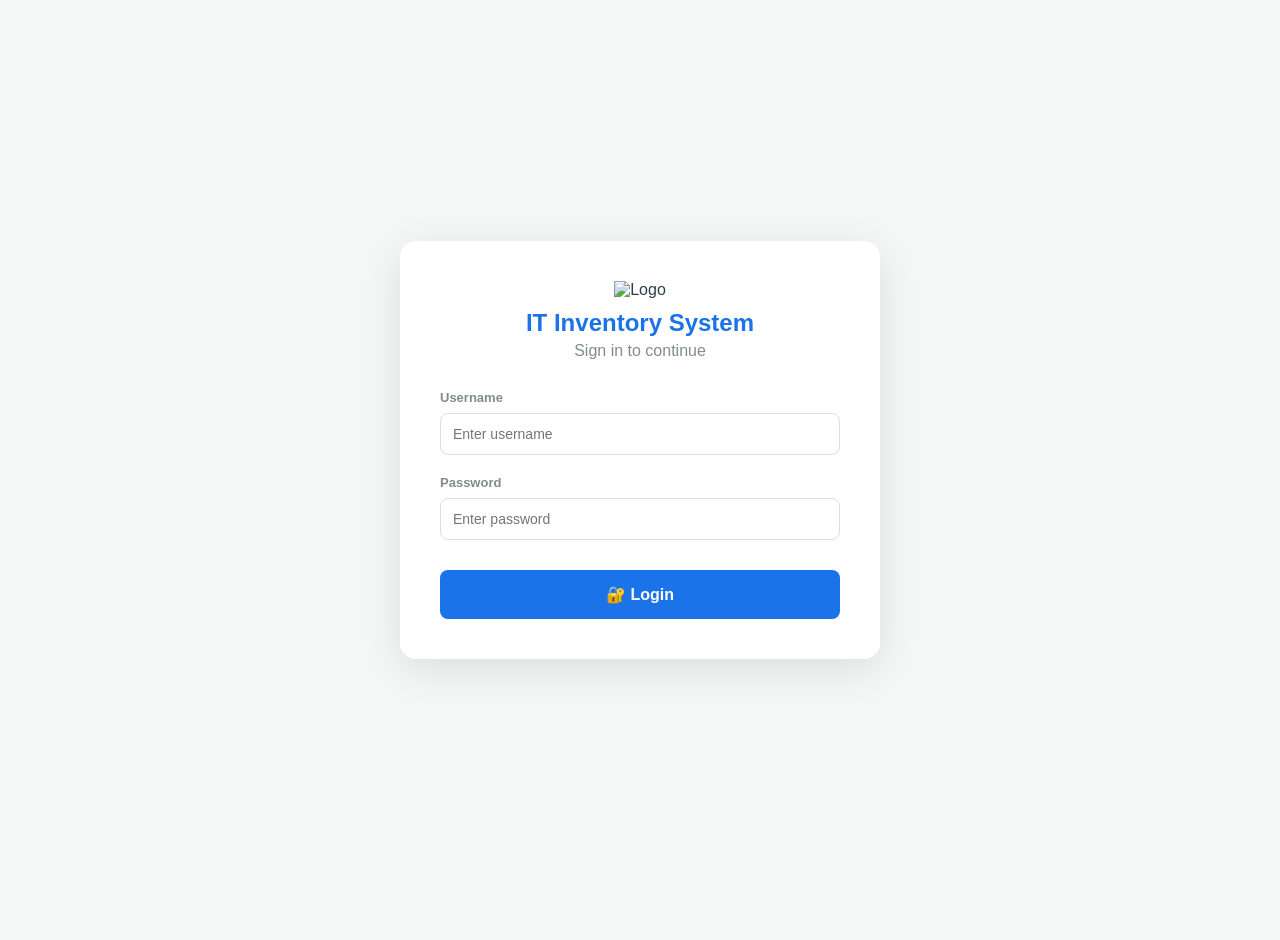
==== index.html @ d0b5bdcf "Revert "t pushRevert "feat: remove picture_url from all files"" This reverts commit 2f4047de39fd70bd" ====
<!DOCTYPE html>
<html lang="en">

<head>
    <meta charset="utf-8">
    <meta name="viewport" content="width=device-width, initial-scale=1.0, maximum-scale=1.0, user-scalable=no">
    <link rel="icon" href="https://i.ibb.co/LzkKyQFh/logo.png" type="image/png">
    <title>IT Inventory System</title>
    <link rel="stylesheet" href="style.css">
    <script src="https://unpkg.com/html5-qrcode@2.3.8/html5-qrcode.min.js"></script>
    <script src="https://cdnjs.cloudflare.com/ajax/libs/qrcodejs/1.0.0/qrcode.min.js"></script>
    <script src="https://cdnjs.cloudflare.com/ajax/libs/xlsx/0.18.5/xlsx.full.min.js"></script>
    <a id="adminLink" href="admin.html"
        style="display:none; position:absolute; right:50px; top:10px; background:#6f42c1; font-size:13px; padding:6px 12px; border-radius:8px; color:white; text-decoration:none;">⚙️
        Admin</a>
</head>

<body>

    <!-- =========================================================
     🔐 LOGIN PAGE
     ========================================================= -->
    <div id="loginPage"
        style="display:none; position:fixed; top:0; left:0; width:100%; height:100%; background:#f4f7f6; z-index:9999; align-items:center; justify-content:center;">
        <div
            style="background:white; padding:40px; border-radius:16px; box-shadow:0 10px 40px rgba(0,0,0,0.1); width:90%; max-width:400px;">
            <div style="text-align:center; margin-bottom:30px;">
                <img src="https://i.ibb.co/LzkKyQFh/logo.png" alt="Logo" style="max-height:50px; margin-bottom:10px;">
                <h2 style="color:#1a73e8; margin:0;">IT Inventory System</h2>
                <p style="color:#7f8c8d; margin:5px 0 0 0;">Sign in to continue</p>
            </div>
            <form id="loginForm">
                <div class="form-group">
                    <label>Username</label>
                    <input type="text" id="loginUsername" placeholder="Enter username" required>
                </div>
                <div class="form-group">
                    <label>Password</label>
                    <input type="password" id="loginPassword" placeholder="Enter password" required>
                </div>
                <div id="loginError"
                    style="display:none; background:#fce8e8; color:#c5221f; padding:10px; border-radius:8px; margin-bottom:15px; font-size:14px;">
                </div>
                <button type="submit" id="loginBtn" class="btn-submit" style="background:#1a73e8;">🔐 Login</button>
            </form>
        </div>
    </div>

    <!-- =========================================================
     🏠 MAIN APP
     ========================================================= -->
    <div id="mainApp" style="display:none;">

        <div style="text-align:center; margin-bottom:10px; position:relative; padding:10px 0;">
        
            <div style="text-align:center; margin-bottom:10px; padding:10px;">
            
                <!-- ღილაკები — ზედა ზოლი -->
                <div style="display:flex; justify-content:space-between; align-items:center; margin-bottom:10px;">
                    <div style="display:flex; gap:6px;">
                        <button onclick="handleLogout()"
                            style="background:#dc3545; border:none; font-size:13px; padding:6px 12px; border-radius:8px; cursor:pointer; color:white; min-width:unset; flex:none;">🚪
                            Logout</button>
                        <button onclick="openProfileModal()"
                            style="background:#6c757d; border:none; font-size:13px; padding:6px 12px; border-radius:8px; cursor:pointer; color:white; min-width:unset; flex:none;">👤
                            Profile</button>
                        <a id="adminLink" href="admin.html"
                            style="display:none; background:#6f42c1; font-size:13px; padding:6px 12px; border-radius:8px; color:white; text-decoration:none;">⚙️
                            Admin</a>
                    </div>
                    <button id="themeToggle" onclick="toggleTheme()"
                        style="background:none; border:none; font-size:26px; cursor:pointer; color:inherit; min-width:unset; flex:none;">🌙</button>
                </div>
            
                <!-- ლოგო და სათაური -->
                <img src="https://i.ibb.co/LzkKyQFh/logo.png" alt="Logo" style="max-height:50px;">
                <h1>IT Inventory System</h1>
                <div id="userDisplay" style="color:#7f8c8d; font-size:13px; margin-top:-10px;"></div>
            </div>

        <div class="tabs">
            <button class="tab-btn active" onclick="switchTab('dashboard')" id="btn-dashboard">📊 Dashboard</button>
            <button class="tab-btn" onclick="switchTab('inventory')" id="btn-inventory">📦 Inventory</button>
            <button class="tab-btn" onclick="switchTab('history')" id="btn-history">📜 History</button>
        </div>

        <!-- DASHBOARD -->
        <div id="view-dashboard" class="tab-content active">
            <div id="dash-message" class="message loading">⏳ Loading Dashboard Data...</div>
            <div class="kpi-container" id="kpi-section" style="display:none;">
                <div class="kpi-card" onclick="switchTab('inventory'); clearFilters();" title="View Full List">
                    <div class="kpi-info"><span class="kpi-title">Unique Items</span><span class="kpi-value"
                            id="kpi-unique">0</span></div>
                    <div class="kpi-icon">📋</div>
                </div>
                <div class="kpi-card success" onclick="switchTab('inventory'); clearFilters();" title="View Full List">
                    <div class="kpi-info"><span class="kpi-title">Total Quantity</span><span class="kpi-value"
                            id="kpi-total">0</span></div>
                    <div class="kpi-icon">📦</div>
                </div>
                <div class="kpi-card warning" onclick="filterSpecial('lowStockIT')" title="IT Warehouse Low Stock">
                    <div class="kpi-info"><span class="kpi-title">IT Stock (≤ 3)</span><span class="kpi-value"
                            id="kpi-low-it" style="color:#dc3545;">0</span></div>
                    <div class="kpi-icon">⚠️</div>
                </div>
                <div class="kpi-card warning" onclick="filterSpecial('lowStockFloor')" title="Floor's Cabinet Low Stock"
                    style="border-left-color:#fd7e14;">
                    <div class="kpi-info"><span class="kpi-title">Floor Stock (≤ 1)</span><span class="kpi-value"
                            id="kpi-low-floor" style="color:#fd7e14;">0</span></div>
                    <div class="kpi-icon">🏢</div>
                </div>
            </div>
        </div>

        <!-- INVENTORY -->
        <div id="view-inventory" class="tab-content">
            <div class="filter-container">
                <div class="filter-group">
                    <label>Search Inventory</label>
                    <div style="display:flex; gap:5px;">
                        <div class="input-with-icon" style="flex:1;">
                            <span class="input-icon">🔍</span>
                            <input type="text" id="search" placeholder="Name, ID or Keyword..." onkeyup="search()">
                        </div>
                        <button onclick="startScanner('search')"
                            style="flex:none; min-width:45px; width:45px; height:42px; padding:0; background:#1a73e8; border-radius:8px; font-size:18px; display:flex; align-items:center; justify-content:center; box-sizing:border-box;"
                            title="Scan QR">🔳</button>
                    </div>
                </div>
                <div class="filter-group">
                    <label>Category</label>
                    <select id="filterCategory" onchange="search()">
                        <option value="">All Categories</option>
                    </select>
                </div>
                <div class="filter-group">
                    <label>Location</label>
                    <select id="filterLocation" onchange="search()">
                        <option value="">All Locations</option>
                    </select>
                </div>
                <div class="filter-group">
                    <label>Date Added</label>
                    <select id="filterDate" onchange="search()">
                        <option value="">All Time</option>
                        <option value="TODAY">Today</option>
                        <option value="WEEK">This Week</option>
                        <option value="MONTH">This Month</option>
                    </select>
                </div>
                <div class="button-group" style="grid-column: auto;">
                    <button onclick="clearFilters()" class="btn-clear"
                        style="flex:none; width:42px; height:42px; padding:0; min-width:unset; font-size:16px; margin-top:15px;">🗑️</button>
                </div>
                <div class="button-group">
                    <button onclick="openModal()" class="btn-add">➕ Add Item</button>
                    <button onclick="openTransferModal()" class="btn-transfer">🔄 Action</button>
                </div>
                <div class="button-group">
                    <button onclick="document.getElementById('excelImport').click()" style="background:#1565c0;">📂 Import
                        Excel</button>
                    <button onclick="downloadExcelTemplate()" style="background:#00796b;">📋 Template</button>
                    <button onclick="deleteSelected()" style="background:#dc3545;">🗑️ Delete Selected</button>
                </div>
                <div class="button-group">                    
                    <button onclick="downloadCSV()" style="background:#00796b;">📥 CSV</button>
                    <button onclick="printSelectedQR()" style="background:#6f42c1;">🔳 Print QR</button>
                </div>
            </div>

            <div id="message" class="message" style="display:none;"></div>

            <div class="table-container">
                <table>
                    <thead id="tableHead">
                        <tr>
                            <th><input type="checkbox" id="selectAll" onclick="toggleSelectAll(this)"
                                    style="width:16px; height:16px;"></th>
                            <th>ID</th>
                            <th onclick="sortTable(1)" style="cursor:pointer">Name ↕️</th>
                            <th onclick="sortTable(2)" style="cursor:pointer">Category ↕️</th>
                            <th onclick="sortTable(3)" style="cursor:pointer">Qty ↕️</th>
                            <th onclick="sortTable(4)" style="cursor:pointer">Location ↕️</th>
                            <th>Note</th>
                            <th>Action</th>
                        </tr>
                    </thead>
                    <tbody id="resultsBody">
                        <tr>
                            <td colspan="8" style="text-align:center;">Loading items...</td>
                        </tr>
                    </tbody>
                </table>
            </div>
        </div>

        <!-- HISTORY -->
        <div id="view-history" class="tab-content">
            <div class="filter-container">
                <div class="filter-group">
                    <label>Search History</label>
                    <div style="display:flex; gap:5px;">
                        <div class="input-with-icon" style="flex:1;">
                            <span class="input-icon">🔍</span>
                            <input type="text" id="historySearch" placeholder="Keywords, ID, User..."
                                onkeyup="searchHistory()">
                        </div>
                        <button onclick="startScanner('historySearch')"
                            style="flex:none; min-width:45px; width:45px; height:42px; padding:0; background:#6f42c1; border-radius:8px; font-size:18px; display:flex; align-items:center; justify-content:center; box-sizing:border-box;"
                            title="Scan QR">🔳</button>
                    </div>
                </div>
                <div class="filter-group">
                    <label>Action Type</label>
                    <select id="historyAction" onchange="searchHistory()">
                        <option value="ALL">All Actions</option>
                        <option value="ADD">ADD</option>
                        <option value="TRANSFER">TRANSFER</option>
                        <option value="ISSUE">ISSUE</option>
                        <option value="RESTOCK">RESTOCK</option>
                        <option value="WRITE-OFF">WRITE-OFF</option>
                        <option value="UPDATE">UPDATE</option>
                        <option value="DELETE">DELETE</option>
                    </select>
                </div>
                <div class="filter-group">
                    <label>Date</label>
                    <select id="historyDate" onchange="searchHistory()">
                        <option value="ALL">All Time</option>
                        <option value="TODAY">Today</option>
                        <option value="WEEK">This Week</option>
                        <option value="MONTH">This Month</option>
                    </select>
                </div>
                <div class="button-group" style="grid-column: auto;">
                    <button onclick="clearHistoryFilters()" class="btn-clear"
                        style="flex:none; width:42px; height:42px; padding:0; min-width:unset; font-size:16px; margin-top:15px;">🗑️</button>
                </div>
            </div>
            <div class="table-container">
                <table>
                    <thead>
                        <tr>
                            <th>Date</th>
                            <th>Item ID</th>
                            <th>Name</th>
                            <th>Action</th>
                            <th>From</th>
                            <th>To</th>
                            <th>Qty</th>
                            <th>User</th>
                            <th>Note</th>
                        </tr>
                    </thead>
                    <tbody id="historyResultsBody">
                        <tr>
                            <td colspan="9" style="text-align:center;" class="loading">⏳ Loading history...</td>
                        </tr>
                    </tbody>
                </table>
            </div>
        </div>

    </div>

    <!-- =========================================================
     MODALS
     ========================================================= -->

    <!-- ADD MODAL -->
    <div id="addModal" class="modal">
        <div class="modal-content">
            <div class="modal-header">
                <h2>➕ Add New Item</h2><span class="close" onclick="closeModal()">&times;</span>
            </div>
            <div class="form-group">
                <label>Item ID</label>
                <div style="display:flex; gap:5px;">
                    <div class="input-with-icon" style="flex:1;">
                        <span class="input-icon">🆔</span>
                        <input type="text" id="addId" placeholder="blank = auto-generated ID">
                    </div>
                    <button type="button" onclick="startScanner('addId')"
                        style="flex:none; min-width:42px; width:42px; height:42px; padding:0; background:#1a73e8; border-radius:8px; font-size:18px; display:flex; align-items:center; justify-content:center; box-sizing:border-box;">🔳</button>
                </div>
            </div>
            <div class="form-group"><label>Name *</label><input type="text" id="addName" required
                    placeholder="e.g. Cisco Switch"></div>
            <div style="display:flex; gap:15px;">
                <div class="form-group" style="flex:1;"><label>Category *</label><select id="addCategory"></select>
                </div>
                <div class="form-group" style="flex:1;"><label>Quantity *</label><input type="number" id="addQty"
                        required min="1"></div>
            </div>
            <div style="display:flex; gap:15px;">
                <div class="form-group" style="flex:1;"><label>Location *</label><select id="addLocation"></select>
                </div>
            </div>
            <div class="form-group"><label>Notes</label><textarea id="addNotes"
                    placeholder="Additional details..."></textarea></div>
            <button class="btn-submit" onclick="submitNewItem()" id="submitBtn">Save Item</button>
        </div>
    </div>

    <!-- TRANSFER MODAL -->
    <div id="transferModal" class="modal">
        <div class="modal-content">
            <div class="modal-header">
                <h2>🔄 Action</h2><span class="close" onclick="closeTransferModal()">&times;</span>
            </div>
            <div style="display:flex; gap:15px;">
                <div class="form-group" style="flex:2;">
                    <label>Item ID *</label>
                    <div style="display:flex; gap:5px;">
                        <div class="input-with-icon" style="flex:1;">
                            <span class="input-icon">🆔</span>
                            <input type="text" id="transItemId" required placeholder="e.g. ITM-ABC">
                        </div>
                        <button type="button" onclick="startScanner('transItemId')"
                            style="flex:none; min-width:45px; width:45px; height:42px; padding:0; background:#1a73e8; border-radius:8px; font-size:18px; display:flex; align-items:center; justify-content:center; box-sizing:border-box;">🔳</button>
                    </div>
                </div>
                <div class="form-group" style="flex:1;"><label>Qty *</label><input type="number" id="transQty" required
                        min="1"></div>
            </div>
            <div style="display:flex; gap:15px;">
                <div class="form-group" style="flex:1;"><label>Action</label>
                    <select id="transAction" onchange="toggleToLocation()">
                        <option value="TRANSFER">TRANSFER</option>
                        <option value="ISSUE">ISSUE</option>
                        <option value="WRITE-OFF">WRITE-OFF</option>
                        <option value="RESTOCK">RESTOCK</option>
                    </select>
                </div>                
            </div>
            <div style="display:flex; gap:15px;">
                <div class="form-group" style="flex:1;"><label id="lblFromLoc">From Location *</label><select
                        id="transFromLoc"></select></div>
                <div class="form-group" id="toLocContainer" style="flex:1;"><label>To Location *</label><select
                        id="transToLoc"></select></div>
            </div>
            <div class="form-group"><label>Notes</label><textarea id="transNotes" placeholder="Reason..."></textarea>
            </div>
            <button class="btn-submit" onclick="submitTransfer()" id="btnTransSubmit"
                style="background:#fd7e14;">Execute Action</button>
        </div>
    </div>

    <!-- EDIT MODAL -->
    <div id="editModal" class="modal">
        <div class="modal-content">
            <div class="modal-header">
                <h2>✏️ Edit Item</h2><span class="close" onclick="closeEditModal()">&times;</span>
            </div>
            <div class="form-group">
                <label>Item ID (Cannot be changed)</label>
                <input type="text" id="editId" readonly style="background:#e9ecef; color:#6c757d; font-weight:bold;">
            </div>
            <div class="form-group"><label>Name *</label><input type="text" id="editName" required></div>
            <div style="display:flex; gap:15px;">
                <div class="form-group" style="flex:1;"><label>Category *</label><select id="editCategory"></select>
                </div>
                <div class="form-group" style="flex:1;"><label>Quantity *</label><input type="number" id="editQty"
                        required min="0"></div>
            </div>
            <div style="display:flex; gap:15px;">
                <div class="form-group" style="flex:1;"><label>Location *</label><select id="editLocation"></select>
                </div>
            </div>
            <div class="form-group"><label>Notes</label><textarea id="editNotes"></textarea></div>            
            <div style="display:flex; gap:10px; margin-top:15px;">
                <button class="btn-submit" onclick="submitEditItem()" id="btnEditSubmit"
                    style="flex:2; background:#007bff;">💾 Save Changes</button>
                <button class="btn-submit" onclick="deleteItem()" id="btnDeleteSubmit"
                    style="flex:1; background:#dc3545;">🗑️ Delete</button>
            </div>
        </div>
    </div>

    <!-- QR MODAL -->
    <div id="qrModal" class="modal">
        <div class="modal-content" style="text-align:center; max-width:380px;">
            <div class="modal-header">
                <h2>🔳 QR Code</h2><span class="close" onclick="closeQrModal()">&times;</span>
            </div>
            <p id="qrItemName" style="font-weight:700; font-size:18px; margin-bottom:5px;"></p>
            <p id="qrItemId" style="color:#7f8c8d; font-size:13px; margin-bottom:20px;"></p>
            <div id="qrcode" style="display:flex; justify-content:center; margin-bottom:20px;"></div>
            <button onclick="printQR()" style="background:#1a73e8;">🖨️ Print</button>
        </div>
    </div>

    <!-- SCANNER MODAL -->
    <div id="scannerModal" class="modal" style="z-index:2000;" onclick="checkScannerClick(event)">
        <div class="modal-content" style="text-align:center; padding:20px;">
            <h3 style="margin-top:0;">📷 QR Scanner</h3>
            <div id="qr-reader"
                style="width:100%; max-width:300px; margin:0 auto 15px auto; border-radius:8px; overflow:hidden;"></div>
            <button type="button" onclick="stopScanner()"
                style="background:#dc3545; width:100%; padding:12px; border-radius:8px; color:white; border:none; font-size:16px;">Close</button>
        </div>
    </div>

    <!-- PROFILE MODAL -->
    <div id="profileModal" class="modal">
        <div class="modal-content" style="max-width:400px;">
            <div class="modal-header">
                <h2>👤 My Profile</h2>
                <span class="close" onclick="closeProfileModal()">&times;</span>
            </div>
            <div id="profileInfo"
                style="margin-bottom:20px; padding:15px; background:transparent; border:1px solid #dee2e6; border-radius:8px;">
            </div>
            <h3 style="font-size:16px; margin-bottom:15px; color:#2c3e50;">🔐 Change Password</h3>
            <div class="form-group">
                <label>Current Password</label>
                <input type="password" id="currentPassword" placeholder="Current password">
            </div>
            <div class="form-group">
                <label>New Password</label>
                <input type="password" id="newPassword" placeholder="New password">
            </div>
            <div class="form-group">
                <label>Confirm New Password</label>
                <input type="password" id="confirmPassword" placeholder="Confirm new password">
            </div>
            <div id="profileMessage" class="message" style="display:none;"></div>
            <button onclick="submitChangePassword()" class="btn-submit" style="background:#1a73e8;">
                🔐 Change Password
            </button>
        </div>
    </div>

    <!-- hidden file input for Excel import -->
    <input type="file" id="excelImport" accept=".xlsx,.xls,.csv" style="display:none;" onchange="importExcel(this)">

    <!-- =========================================================
     SCRIPTS
     ========================================================= -->
    <script src="js/api.js"></script>
    <script src="js/utils.js"></script>
    <script src="js/inventory.js"></script>
    <script src="js/history.js"></script>
    <script src="js/modals.js"></script>
    <script src="js/qr.js"></script>
    <script src="js/scanner.js"></script>
    <script src="js/main.js"></script>

</body>

</html>
---- style.css ----
/* =========================================================
   BASE STYLES
   ========================================================= */
body {
    font-family: 'Segoe UI', Roboto, Helvetica, Arial, sans-serif;
    padding: 20px;
    max-width: 1400px;
    margin: 0 auto;
    background-color: #f4f7f6;
    color: #2c3e50;
}

h1 {
    color: #1a73e8;
    text-align: center;
    margin-bottom: 30px;
    font-weight: 700;
}

/* =========================================================
   🔐 LOGIN PAGE
   ========================================================= */
#loginPage {
    font-family: 'Segoe UI', Roboto, Helvetica, Arial, sans-serif;
}

#loginPage .form-group {
    margin-bottom: 20px;
}

#loginPage .form-group label {
    display: block;
    font-size: 13px;
    font-weight: 700;
    margin-bottom: 8px;
    color: #7f8c8d;
}

#loginPage input {
    padding: 12px;
    font-size: 14px;
    border: 1px solid #dcdde1;
    border-radius: 8px;
    outline: none;
    width: 100%;
    box-sizing: border-box;
}

#loginPage input:focus {
    border-color: #1a73e8;
}

/* =========================================================
   TABS
   ========================================================= */
.tabs {
    display: flex;
    justify-content: center;
    gap: 15px;
    margin-bottom: 30px;
    flex-wrap: wrap;
}

.tab-btn {
    background: #e4e6eb;
    color: #4b4f56;
    border: none;
    padding: 12px 30px;
    font-size: 16px;
    font-weight: 600;
    border-radius: 8px;
    cursor: pointer;
    transition: all 0.3s ease;
}

.tab-btn:hover {
    background: #d0d4d9;
}

.tab-btn.active {
    background: #1a73e8;
    color: white;
    box-shadow: 0 4px 15px rgba(26, 115, 232, 0.4);
}

.tab-content {
    display: none;
    animation: fadeIn 0.4s ease-in-out;
}

.tab-content.active {
    display: block;
}

@keyframes fadeIn {
    from {
        opacity: 0;
        transform: translateY(10px);
    }

    to {
        opacity: 1;
        transform: translateY(0);
    }
}

/* =========================================================
   KPI CARDS
   ========================================================= */
.kpi-container {
    display: grid;
    grid-template-columns: repeat(auto-fit, minmax(250px, 1fr));
    gap: 20px;
    margin-bottom: 30px;
}

.kpi-card {
    background: white;
    padding: 25px;
    border-radius: 16px;
    box-shadow: 0 4px 20px rgba(0, 0, 0, 0.05);
    display: flex;
    align-items: center;
    justify-content: space-between;
    border-left: 6px solid #1a73e8;
    cursor: pointer;
    transition: transform 0.2s;
}

.kpi-card:hover {
    transform: scale(1.03);
}

.kpi-card.success {
    border-left-color: #28a745;
}

.kpi-card.warning {
    border-left-color: #dc3545;
}

.kpi-info {
    display: flex;
    flex-direction: column;
}

.kpi-title {
    font-size: 14px;
    color: #7f8c8d;
    font-weight: 600;
    text-transform: uppercase;
    margin-bottom: 5px;
}

.kpi-value {
    font-size: 38px;
    font-weight: 800;
    color: #2c3e50;
    margin: 0;
}

.kpi-icon {
    font-size: 40px;
    background: #f0f4f8;
    width: 70px;
    height: 70px;
    display: flex;
    align-items: center;
    justify-content: center;
    border-radius: 50%;
}

/* =========================================================
   RECENT ACTIVITY
   ========================================================= */
.recent-activity {
    background: white;
    padding: 25px;
    border-radius: 16px;
    box-shadow: 0 4px 20px rgba(0, 0, 0, 0.05);
}

.recent-activity h3 {
    margin-top: 0;
    color: #2c3e50;
    border-bottom: 2px solid #f4f7f6;
    padding-bottom: 15px;
}

/* =========================================================
   BADGES
   ========================================================= */
.badge {
    padding: 5px 10px;
    border-radius: 6px;
    font-size: 12px;
    font-weight: 700;
    color: white;
    margin-right: 10px;
    white-space: nowrap;
}

.badge.ADD {
    background: #28a745;
}

.badge.TRANSFER {
    background: #fd7e14;
}

.badge.WRITE-OFF {
    background: #dc3545;
}

.badge.ISSUE {
    background: #6f42c1;
}

.badge.RESTOCK {
    background: #17a2b8;
}

.badge.UPDATE {
    background: #17a2b8;
}

.badge.DELETE {
    background: #6c1c1c;
    border: 1px solid #4a0f0f;
}

.badge.ERROR {
    background: #e53935;
    border: 1px solid #b71c1c;
}

/* =========================================================
   FILTER CONTAINER
   ========================================================= */
.filter-container {
    background: white;
    padding: 20px;
    border-radius: 16px;
    box-shadow: 0 4px 20px rgba(0, 0, 0, 0.05);
    margin-bottom: 20px;
    display: grid;
    grid-template-columns: repeat(auto-fit, minmax(200px, 1fr));
    gap: 15px;
}

.filter-group {
    display: flex;
    flex-direction: column;
    gap: 8px;
}

.filter-group label {
    font-size: 12px;
    font-weight: 700;
    color: #7f8c8d;
    text-align: left;
    text-transform: uppercase;
}

input,
select,
textarea {
    padding: 12px;
    font-size: 14px;
    border: 1px solid #dcdde1;
    border-radius: 8px;
    outline: none;
    transition: border-color 0.3s;
    width: 100%;
    box-sizing: border-box;
}

input:focus,
select:focus,
textarea:focus {
    border-color: #1a73e8;
}

.input-with-icon {
    position: relative;
    display: flex;
    align-items: center;
    width: 100%;
}

.input-with-icon .input-icon {
    position: absolute;
    left: 12px;
    color: #7f8c8d;
    font-size: 16px;
    pointer-events: none;
}

.input-with-icon input {
    width: 100%;
    padding-left: 38px;
}

.button-group {
    grid-column: 1 / -1;
    display: flex;
    gap: 10px;
    margin-top: 10px;
    flex-wrap: wrap;
}

button {
    padding: 12px 20px;
    color: white;
    border: none;
    border-radius: 8px;
    cursor: pointer;
    font-size: 15px;
    font-weight: 600;
    flex: 1;
    transition: opacity 0.3s;
    min-width: 120px;
}

button:hover {
    opacity: 0.9;
}

.btn-search {
    background: #1a73e8;
}

.btn-clear {
    background: #7f8c8d;
}

.btn-add {
    background: #28a745;
}

.btn-transfer {
    background: #fd7e14;
}

/* =========================================================
   MESSAGES
   ========================================================= */
.message {
    margin-bottom: 20px;
    padding: 15px;
    border-radius: 8px;
    text-align: center;
    font-weight: bold;
}

.success {
    background: #e6f4ea;
    color: #137333;
}

.loading {
    background: #e8f0fe;
    color: #1967d2;
}

.error {
    background: #fce8e8;
    color: #c5221f;
}

/* =========================================================
   TABLE
   ========================================================= */
.table-container {
    background: white;
    border-radius: 16px;
    box-shadow: 0 4px 20px rgba(0, 0, 0, 0.05);
    overflow-x: auto;
}

table {
    border-collapse: collapse;
    width: 100%;
}

th,
td {
    padding: 15px;
    text-align: left;
    border-bottom: 1px solid #f4f7f6;
}

th {
    background: #f8f9fa;
    font-size: 13px;
    color: #7f8c8d;
    text-transform: uppercase;
}

tr:hover {
    background-color: #fcfcfc;
}

.copy-btn {
    background: #f1f3f4;
    color: #3c4043;
    padding: 8px;
    font-size: 12px;
    border-radius: 6px;
    width: 100%;
    border: 1px solid #dadce0;
    cursor: pointer;
}

/* =========================================================
   MODALS
   ========================================================= */
.modal {
    display: none;
    position: fixed;
    z-index: 1000;
    left: 0;
    top: 0;
    width: 100%;
    height: 100%;
    background-color: rgba(0, 0, 0, 0.6);
    backdrop-filter: blur(3px);
}

.modal-content {
    background-color: #fff;
    margin: 5% auto;
    padding: 30px;
    border-radius: 16px;
    width: 90%;
    max-width: 550px;
    box-shadow: 0 10px 40px rgba(0, 0, 0, 0.2);
    max-height: 90vh;
    overflow-y: auto;
}

.modal-header {
    display: flex;
    justify-content: space-between;
    align-items: center;
    border-bottom: 2px solid #f4f7f6;
    padding-bottom: 15px;
    margin-bottom: 20px;
}

.modal-header h2 {
    margin: 0;
    font-size: 22px;
    color: #2c3e50;
}

.close {
    color: #aaa;
    font-size: 30px;
    font-weight: bold;
    cursor: pointer;
    transition: color 0.3s;
}

.close:hover {
    color: #dc3545;
}

.form-group {
    margin-bottom: 20px;
}

.form-group label {
    display: block;
    font-size: 13px;
    font-weight: 700;
    margin-bottom: 8px;
    color: #7f8c8d;
}

.form-group textarea {
    resize: vertical;
    height: 100px;
}

.btn-submit {
    background: #28a745;
    width: 100%;
    padding: 15px;
    font-size: 16px;
    margin-top: 10px;
    border-radius: 8px;
}

/* =========================================================
   MOBILE
   ========================================================= */
@media (max-width: 768px) {
    body {
        padding: 10px;
    }

    * {
        box-sizing: border-box;
    }

    thead {
        display: none;
    }

    tr {
        display: block;
        background: white;
        margin-bottom: 15px;
        border-radius: 12px;
        padding: 15px;
        box-shadow: 0 4px 10px rgba(0, 0, 0, 0.05);
        border: 1px solid #f0f0f0;
    }

    td {
        display: flex;
        justify-content: space-between;
        align-items: center;
        border-bottom: 1px solid #f4f7f6;
        padding: 10px 0;
        text-align: right;
    }

    td:last-child {
        border-bottom: none;
    }

    td::before {
        content: attr(data-label);
        font-weight: 700;
        color: #7f8c8d;
        font-size: 12px;
        text-transform: uppercase;
        text-align: left;
        margin-right: 15px;
    }

    .modal-content {
        width: 95%;
        padding: 15px;
        margin: 2% auto;
        max-height: 95vh;
        overflow-y: auto;
    }

    .modal-header {
        margin-bottom: 10px;
        padding-bottom: 10px;
    }

    .modal-header h2 {
        font-size: 18px;
    }

    .form-group {
        margin-bottom: 8px;
    }

    .form-group label {
        font-size: 11px;
        margin-bottom: 4px;
    }

    input,
    select,
    textarea {
        padding: 8px;
        font-size: 13px;
    }

    .form-group textarea {
        height: 50px;
    }

    .btn-submit {
        padding: 10px;
        margin-top: 5px;
        font-size: 15px;
    }
}

/* =========================================================
   🌙 DARK MODE
   ========================================================= */
body.dark-mode {
    background-color: #121212;
    color: #e0e0e0;
}

body.dark-mode h1 {
    color: #64b5f6;
}

body.dark-mode .tab-btn {
    background: #1e1e1e;
    color: #a0a0a0;
}

body.dark-mode .tab-btn:hover {
    background: #2d2d2d;
}

body.dark-mode .tab-btn.active {
    background: #1a73e8;
    color: white;
}

body.dark-mode .kpi-card,
body.dark-mode .recent-activity,
body.dark-mode .filter-container,
body.dark-mode .table-container,
body.dark-mode .modal-content {
    background: #1e1e1e;
    box-shadow: 0 4px 20px rgba(0, 0, 0, 0.5);
    color: #e0e0e0;
}

body.dark-mode .kpi-title,
body.dark-mode .filter-group label,
body.dark-mode th {
    color: #a0a0a0;
}

body.dark-mode .kpi-value,
body.dark-mode .recent-activity h3 {
    color: #ffffff;
}

body.dark-mode .kpi-icon {
    background: #2d2d2d;
}

body.dark-mode input,
body.dark-mode select,
body.dark-mode textarea {
    background: #2d2d2d;
    color: #ffffff;
    border: 1px solid #444;
}

body.dark-mode input:focus,
body.dark-mode select:focus,
body.dark-mode textarea:focus {
    border-color: #64b5f6;
}

body.dark-mode tr {
    border-color: #333;
}

body.dark-mode tr:hover {
    background-color: #2a2a2a;
}

body.dark-mode td,
body.dark-mode th {
    border-bottom: 1px solid #333;
}

body.dark-mode th {
    background: #252525;
}

body.dark-mode .copy-btn {
    background: #333;
    color: #e0e0e0;
    border-color: #555;
}

body.dark-mode td::before {
    color: #a0a0a0;
}

body.dark-mode .modal-header {
    border-bottom: 2px solid #333;
}

body.dark-mode .modal-header h2 {
    color: #e0e0e0;
}

body.dark-mode .close {
    color: #888;
}

body.dark-mode .close:hover {
    color: #ff5252;
}

body.dark-mode .message.loading {
    background: #1e2a3b;
    color: #64b5f6;
}

body.dark-mode .message.success {
    background: #1b3320;
    color: #81c784;
}

body.dark-mode .message.error {
    background: #3b1c1c;
    color: #e57373;
}

html,
body {
    min-height: 100vh;
}

html {
    background-color: #f4f7f6;
    transition: background-color 0.3s;
}

html:has(body.dark-mode) {
    background-color: #121212;
}

@media (max-width: 768px) {
    body.dark-mode tr {
        background-color: #1e1e1e;
        border-color: #333;
    }
}
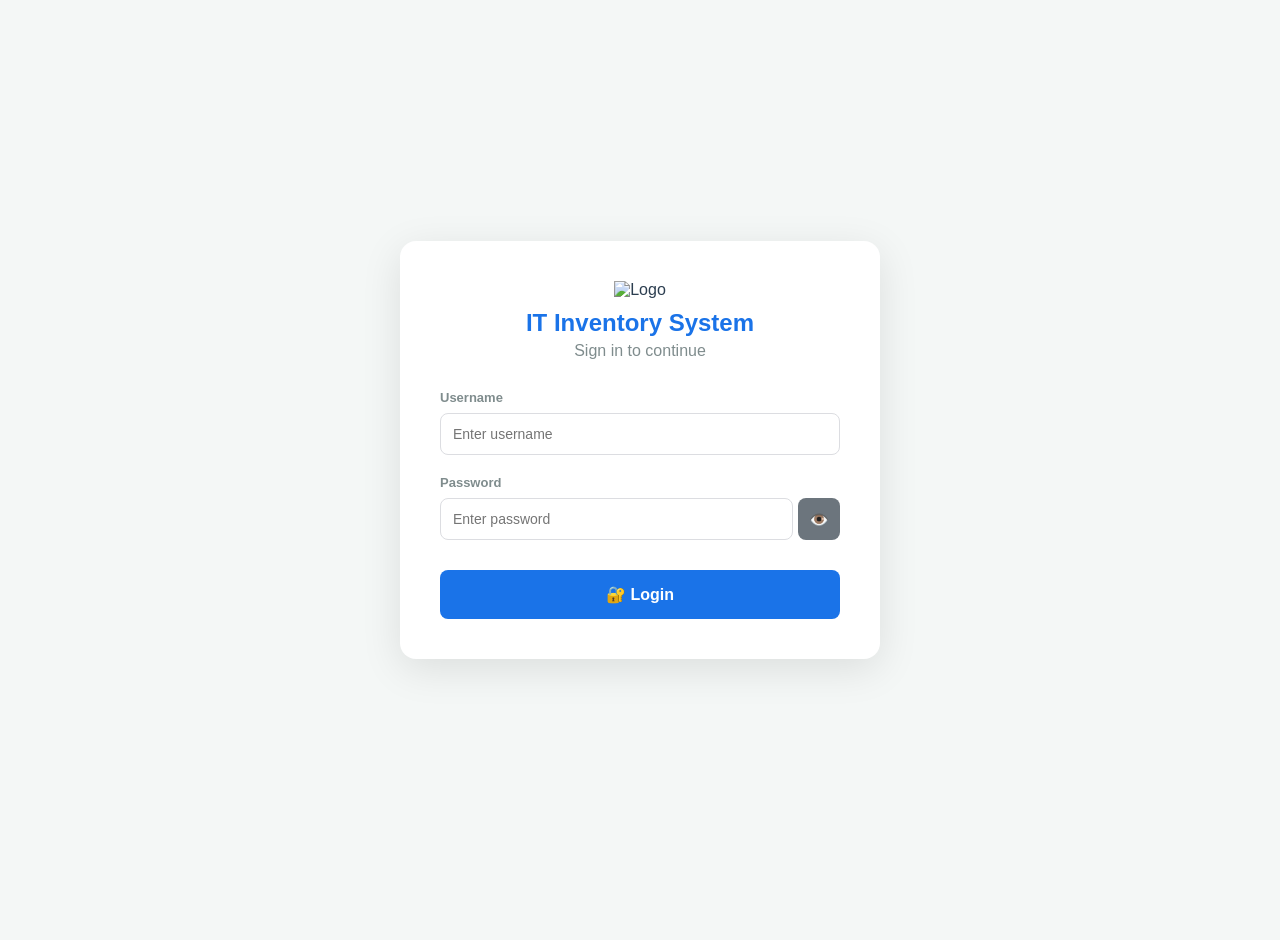
==== commit b05d6163: "feat: add password visibility toggle, fix email/full_name removal" ====
--- a/index.html
+++ b/index.html
@@ -36,7 +36,10 @@
                 </div>
                 <div class="form-group">
                     <label>Password</label>
-                    <input type="password" id="loginPassword" placeholder="Enter password" required>
+                    <div style="display:flex; gap:5px;">
+                        <input type="password" id="loginPassword" placeholder="Enter password" required style="flex:1;">
+                        <button type="button" onclick="togglePassword('loginPassword', this)" style="flex:none; width:42px; height:42px; padding:0; min-width:unset; background:#6c757d; border-radius:8px; font-size:16px;">👁️</button>
+                    </div>
                 </div>
                 <div id="loginError"
                     style="display:none; background:#fce8e8; color:#c5221f; padding:10px; border-radius:8px; margin-bottom:15px; font-size:14px;">
@@ -232,6 +235,12 @@
                         <option value="MONTH">This Month</option>
                     </select>
                 </div>
+                <div class="filter-group">
+                    <label>User</label>
+                    <select id="historyUser" onchange="searchHistory()">
+                        <option value="ALL">All Users</option>
+                    </select>
+                </div>
                 <div class="button-group" style="grid-column: auto;">
                     <button onclick="clearHistoryFilters()" class="btn-clear"
                         style="flex:none; width:42px; height:42px; padding:0; min-width:unset; font-size:16px; margin-top:15px;">🗑️</button>
@@ -414,15 +423,24 @@
             <h3 style="font-size:16px; margin-bottom:15px; color:#2c3e50;">🔐 Change Password</h3>
             <div class="form-group">
                 <label>Current Password</label>
-                <input type="password" id="currentPassword" placeholder="Current password">
+                <div style="display:flex; gap:5px;">
+                    <input type="password" id="currentPassword" placeholder="Current password" style="flex:1;">
+                    <button type="button" onclick="togglePassword('currentPassword', this)" style="flex:none; width:42px; height:42px; padding:0; min-width:unset; background:#6c757d; border-radius:8px; font-size:16px;">👁️</button>
+                </div>
             </div>
             <div class="form-group">
                 <label>New Password</label>
-                <input type="password" id="newPassword" placeholder="New password">
+                <div style="display:flex; gap:5px;">
+                    <input type="password" id="newPassword" placeholder="New password" style="flex:1;">
+                    <button type="button" onclick="togglePassword('newPassword', this)" style="flex:none; width:42px; height:42px; padding:0; min-width:unset; background:#6c757d; border-radius:8px; font-size:16px;">👁️</button>
+                </div>
             </div>
             <div class="form-group">
                 <label>Confirm New Password</label>
-                <input type="password" id="confirmPassword" placeholder="Confirm new password">
+                <div style="display:flex; gap:5px;">
+                    <input type="password" id="confirmPassword" placeholder="Confirm new password" style="flex:1;">
+                    <button type="button" onclick="togglePassword('confirmPassword', this)" style="flex:none; width:42px; height:42px; padding:0; min-width:unset; background:#6c757d; border-radius:8px; font-size:16px;">👁️</button>
+                </div>
             </div>
             <div id="profileMessage" class="message" style="display:none;"></div>
             <button onclick="submitChangePassword()" class="btn-submit" style="background:#1a73e8;">
